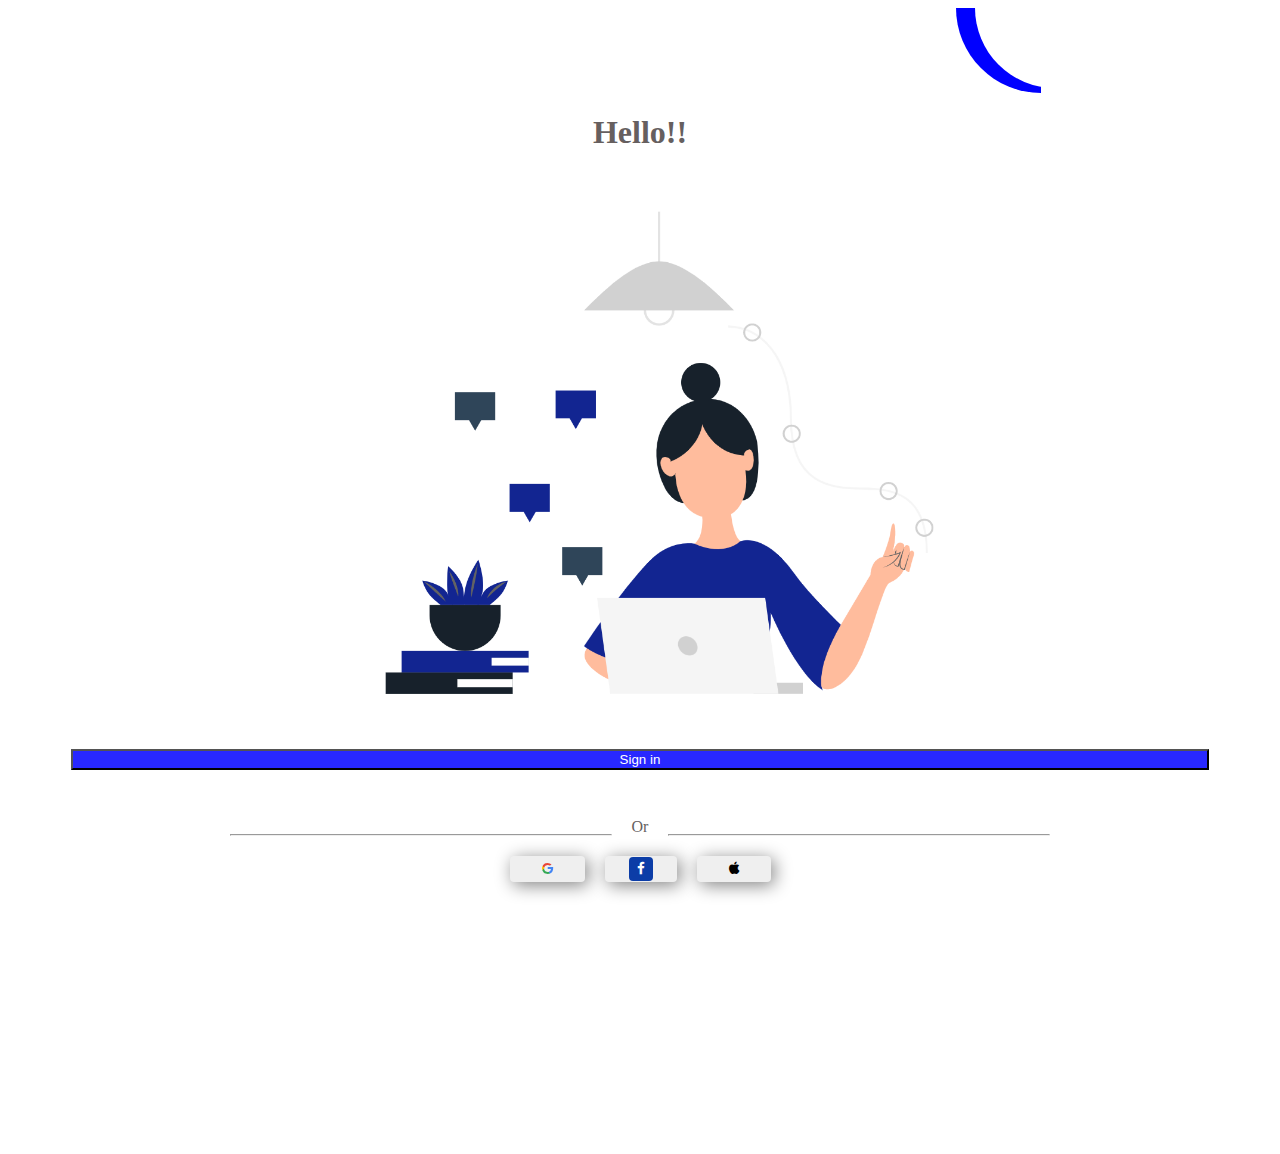
==== index.html @ a571a9b4 "modified" ====
<!DOCTYPE html>
<html lang="en">
  <head>
    <meta charset="UTF-8" />
    <meta http-equiv="X-UA-Compatible" content="IE=edge" />
    <meta name="viewport" content="width=device-width, initial-scale=1.0" />
    <title>Document</title>

    <!-- Bootstrap -->
    <link
      href="https://cdn.jsdelivr.net/npm/bootstrap@5.1.3/dist/css/bootstrap.min.css"
      rel="stylesheet"
      integrity="sha384-1BmE4kWBq78iYhFldvKuhfTAU6auU8tT94WrHftjDbrCEXSU1oBoqyl2QvZ6jIW3"
      crossorigin="anonymous"
    />
    <link href="styles.css" rel="stylesheet" />

    <!-- Font awesome -->
    <link
      rel="stylesheet"
      href="https://cdnjs.cloudflare.com/ajax/libs/font-awesome/4.7.0/css/font-awesome.min.css"
    />
  </head>
  <body id="firstPgBody">
    <div class="circle">
      <div class="outerCircle">
        <div class="innerCircle"></div>
      </div>
    </div>

    <h1>Hello!!</h1>
    <img src="signIn1.png" alt="photo" />
    <a href="./sign.html"
      ><button type="button" class="signin btn">Sign in</button></a
    >

    <hr />
    <span>Or</span>
    <hr />
    <br />
    <button type="button" class="media btn btn-light btn-lg">
      <i class="fa fa-google"></i>
    </button>
    <button type="button" class="media btn btn-light btn-lg">
      <i class="fa fa-facebook"></i>
    </button>
    <button type="button" class="media btn btn-light btn-lg">
      <i class="fa fa-apple"></i>
    </button>
    <script src="index.js" charset="UTF-8"></script>
  </body>
</html>
---- styles.css ----
/* First Page */

#firstPgBody {
  padding-bottom: 20%;
  text-align: center;
  /* background-image: linear-gradient(rgba(116, 124, 240, 0.979),white); */
  background-color: rgba(245, 245, 245, 0.041);
  position: relative;
  color: #665f5f;
}
h1 {
  font-weight: bold;
}
.signin {
  width: 90%;
  background-color: rgba(0, 0, 255, 0.842);
  color: white;
  margin: auto auto 3.5rem;
}
hr {
  display: inline-block;
  width: 30%;
}
img {
  width: 50%;
  margin: 2rem;
}
span {
  position: relative;
  bottom: 0.8rem;
  padding: 1rem;
}
.media {
  padding-left: 1.5rem;
  padding-right: 1.5rem;
  margin: 8px;
  border-radius: 4px;
  border-style: none;
  box-shadow: 3px 3px 18px grey;
}
.fa-google {
  padding: 5px;
  padding-right: 8px;
  padding-left: 8px;
  background: conic-gradient(
      from -45deg,
      #ea4335 110deg,
      #4285f4 90deg 180deg,
      #34a853 180deg 270deg,
      #fbbc05 270deg
    )
    73% 55%/150% 150% no-repeat;
  -webkit-background-clip: text;
  background-clip: text;
  color: transparent;
  -webkit-text-fill-color: transparent;
}
.fa-facebook {
  padding: 5px;
  padding-right: 8px;
  padding-left: 8px;
  border-radius: 4px;
  background-color: #0c3da7;
  color: white;
}
.fa-apple {
  padding: 5px;
  padding-right: 8px;
  padding-left: 8px;
}
.outerCircle {
  height: 85px;
  width: 85px;
  border: 15px;
  background-color: blue;
  border-top-left-radius: 0;
  border-top-right-radius: 0;
  border-bottom-right-radius: 0;
  border-bottom-left-radius: 100%;
  position: relative;
  left: 75%;
}
.innerCircle {
  height: 80px;
  width: 80px;
  background-color: white;
  border-radius: 0 0 0 100%;
  position: relative;
  left: 22%;
}

/* Secong Page */

#secondPgBody {
  text-align: center;
  background-image: linear-gradient(rgba(70, 82, 250, 0.801), white);
  color: #665f5f;
}
.container-fluid {
  background-color: white;
  margin-top: 30%;
  border-top-left-radius: 30px;
  border-top-right-radius: 30px;
  padding: 4rem 2rem;
  box-shadow: 6px 0px 28px blue;
}
form {
  margin-top: 3rem;
}
input {
  width: 90%;
}
.mobileInput {
  padding: 5px;
  border: 3px solid rgba(0, 0, 255, 0.842);
  border-radius: 5px;
}
label {
  position: relative;
  right: 2.7rem;
  line-height: 3;
}
p {
  font-size: smaller;
  padding-top: 40px;
  padding-bottom: 40px;
}
.submitButton {
  background-color: rgba(0, 0, 255, 0.842);
  color: white;
  border-style: none;
  padding: 7px;
  border-radius: 5px;
  margin-top: 3.5rem;
}
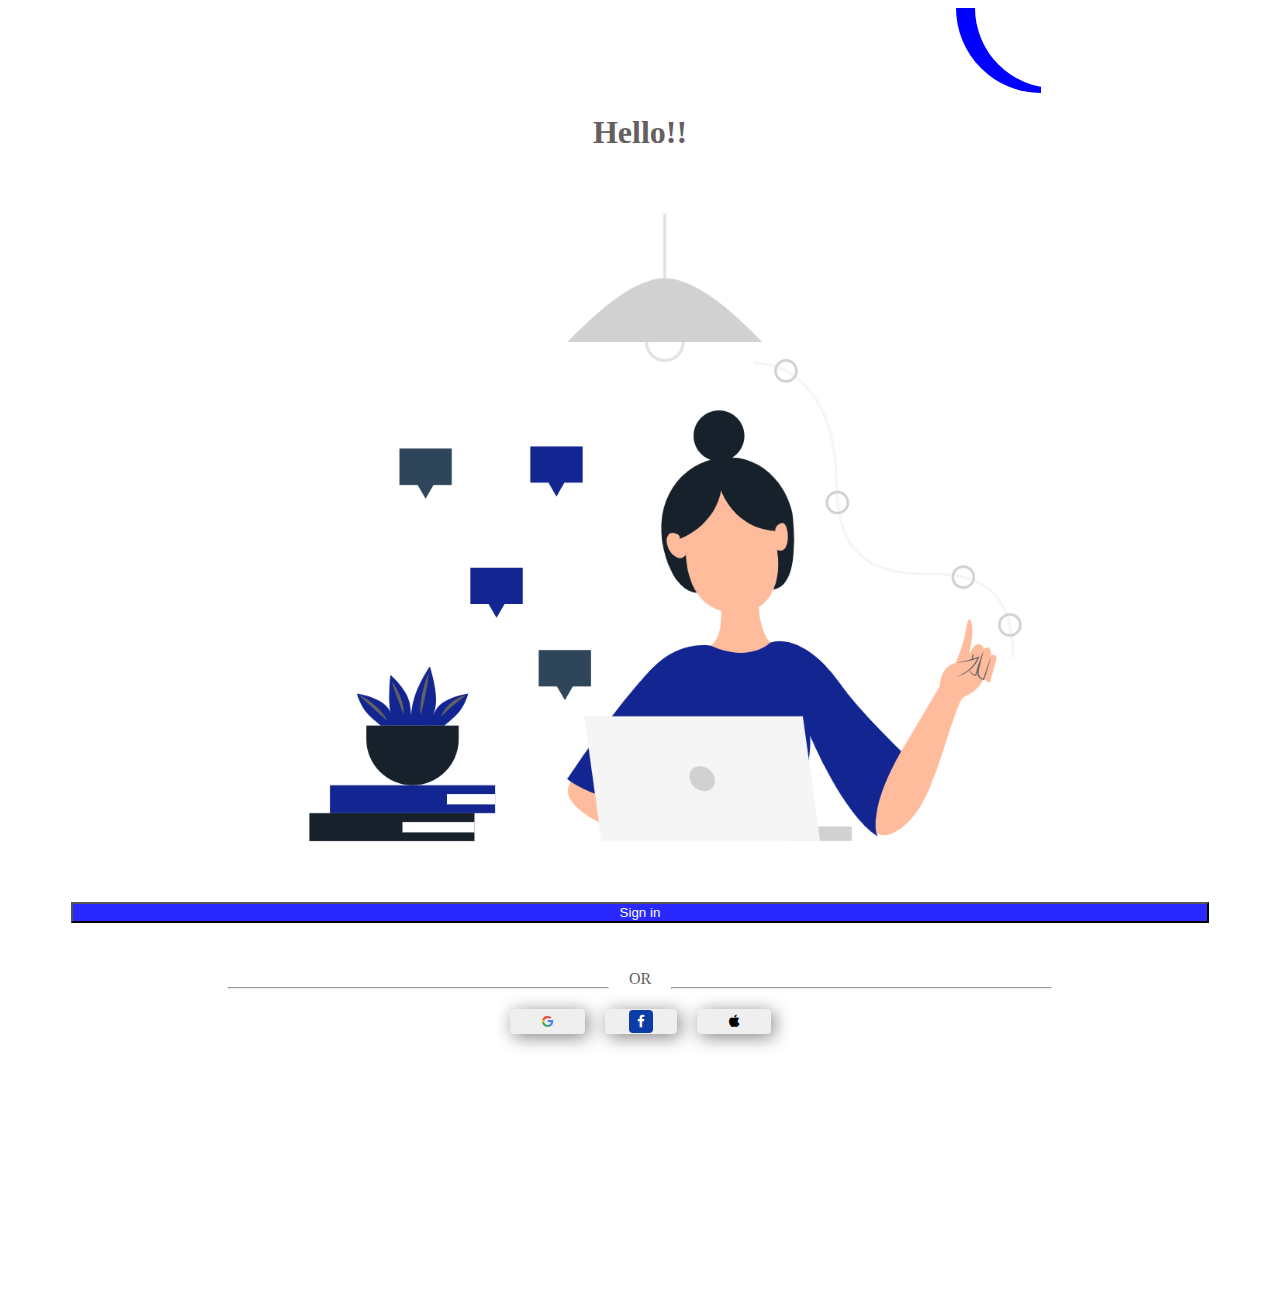
==== commit 96936085: "modified" ====
--- a/index.html
+++ b/index.html
@@ -29,13 +29,13 @@
     </div>
 
     <h1>Hello!!</h1>
-    <img src="signIn1.png" alt="photo" />
+    <img src="./images/signIn1.png" alt="photo" />
     <a href="./sign.html"
       ><button type="button" class="signin btn">Sign in</button></a
     >
 
     <hr />
-    <span>Or</span>
+    <span>OR</span>
     <hr />
     <br />
     <button type="button" class="media btn btn-light btn-lg">
@@ -47,6 +47,5 @@
     <button type="button" class="media btn btn-light btn-lg">
       <i class="fa fa-apple"></i>
     </button>
-    <script src="index.js" charset="UTF-8"></script>
   </body>
 </html>
--- a/styles.css
+++ b/styles.css
@@ -22,7 +22,7 @@
   width: 30%;
 }
 img {
-  width: 50%;
+  width: 65%;
   margin: 2rem;
 }
 span {
